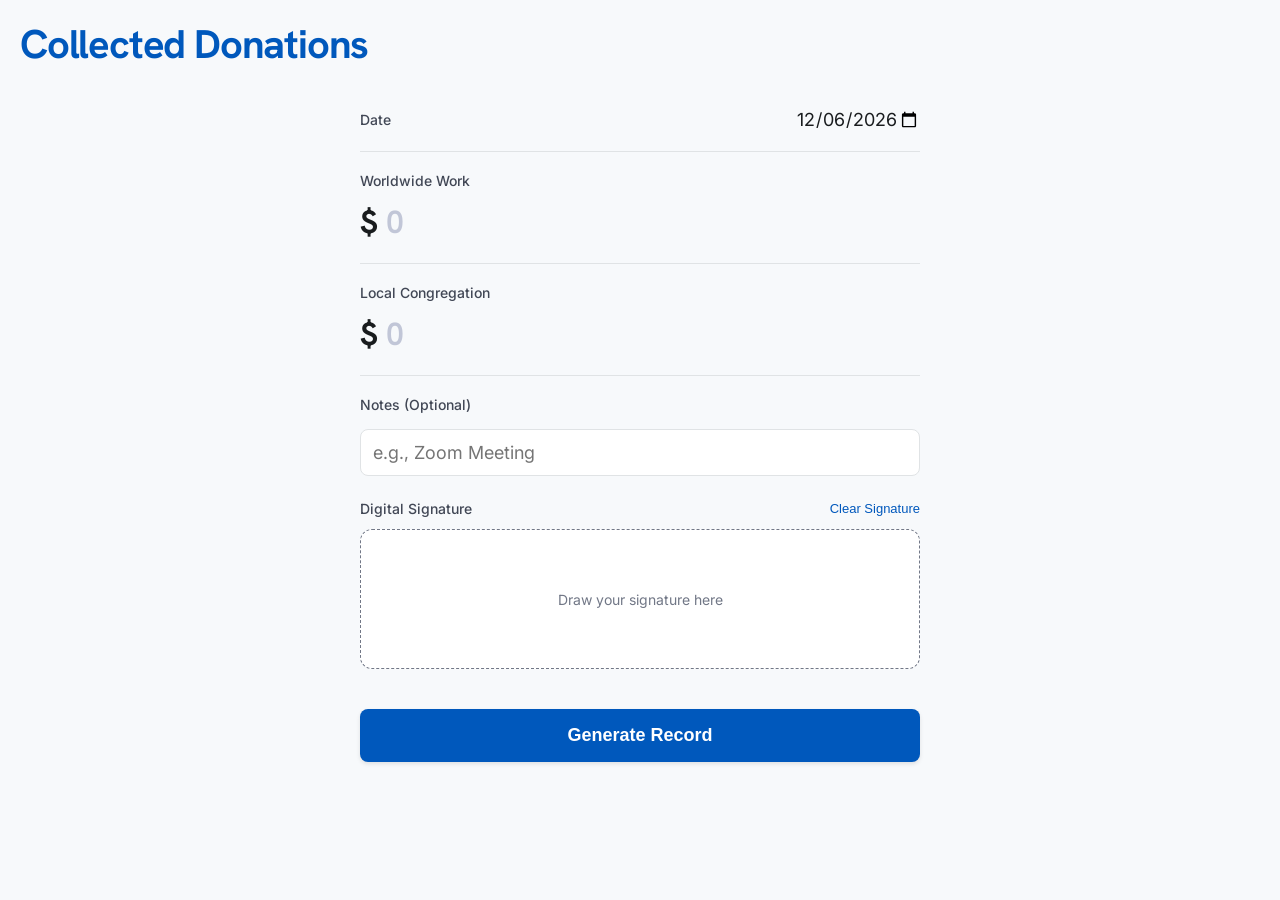
==== index.html @ ed4b5e55 "Meta title changed to Collected Donations" ====
<!DOCTYPE html>
<html lang="en">

<head>
    <meta charset="UTF-8">
    <meta name="viewport" content="width=device-width, initial-scale=1, maximum-scale=1, user-scalable=no">
    <meta name="apple-mobile-web-app-capable" content="yes">
    <meta name="apple-mobile-web-app-status-bar-style" content="black-translucent">
    <meta name="theme-color" content="#f7f9fb">
    <title>Collected Donations</title>

    <!-- Clean, Native-App Fonts -->
    <link href="https://fonts.googleapis.com/css2?family=Hanken+Grotesk:wght@600;700&family=Inter:wght@400;500;600&display=swap" rel="stylesheet">

    <style>
        /* Reset & Base Styles */
        body {
            font-family: 'Inter', sans-serif;
            margin: 0;
            padding: 0;
            background-color: #f7f9fb;
            color: #191c1e;
            touch-action: manipulation;
            min-height: 100vh;
            display: flex;
            flex-direction: column;
        }

        * {
            box-sizing: border-box;
        }

        /* Top Header */
        header {
            padding: 24px 20px;
            background-color: #f7f9fb;
        }

        header h1 {
            font-family: 'Hanken Grotesk', sans-serif;
            font-size: 40px;
            line-height: 40px;
            font-weight: 700;
            color: #0058bc;
            margin: 0;
            letter-spacing: -0.03em;
        }

        /* Main Container */
        .container {
            max-width: 600px;
            margin: 0 auto;
            width: 100%;
            padding: 0 20px 40px 20px;
        }

        /* List-Based Form Rows */
        .row {
            display: flex;
            flex-direction: column;
            padding: 20px 0;
            border-bottom: 1px solid #e0e3e5;
            gap: 12px;
        }

        .row-horizontal {
            display: flex;
            flex-direction: row;
            justify-content: space-between;
            align-items: center;
            padding: 20px 0;
            border-bottom: 1px solid #e0e3e5;
        }

        /* Labels */
        label {
            font-size: 14px;
            font-weight: 500;
            color: #414755;
        }

        /* Inputs */
        input[type="date"],
        input[type="text"] {
            width: 100%;
            font-family: 'Inter', sans-serif;
            font-size: 18px;
            color: #191c1e;
            background: transparent;
            border: none;
            padding: 0;
            outline: none;
            -webkit-appearance: none;
            appearance: none;
        }

        input[type="text"] {
            background: #ffffff;
            border: 1px solid #e0e3e5;
            border-radius: 8px;
            padding: 12px;
            margin-top: 4px;
        }

        input[type="date"] {
            text-align: right;
        }

        /* Huge Money Inputs */
        .money-group {
            display: flex;
            align-items: center;
            gap: 8px;
        }

        .money-group span {
            font-family: 'Hanken Grotesk', sans-serif;
            font-size: 32px;
            font-weight: 700;
            color: #191c1e;
        }

        .money-group input {
            font-family: 'Hanken Grotesk', sans-serif;
            font-size: 32px;
            font-weight: 700;
            color: #191c1e;
            background: transparent;
            border: none;
            padding: 0;
            outline: none;
            width: 100%;
            -webkit-appearance: none;
            appearance: none;
        }

        .money-group input::placeholder {
            color: #c1c6d7;
            font-weight: 600;
        }

        /* Signature Area */
        .sig-container {
            display: flex;
            flex-direction: column;
            padding: 24px 0;
        }

        .sig-header {
            display: flex;
            justify-content: space-between;
            align-items: center;
            margin-bottom: 12px;
        }

        .btn-clear {
            color: #0058bc;
            background: transparent;
            border: none;
            font-size: 13px;
            font-weight: 500;
            cursor: pointer;
            padding: 0;
        }

        .canvas-wrapper {
            position: relative;
            width: 100%;
            height: 140px;
            background: #ffffff;
            border: 1px dashed #717786;
            border-radius: 12px;
            display: flex;
            justify-content: center;
            align-items: center;
            overflow: hidden;
            touch-action: none;
        }

        .canvas-placeholder {
            position: absolute;
            color: #717786;
            font-size: 14px;
            pointer-events: none;
            user-select: none;
        }

        canvas {
            position: absolute;
            top: 0;
            left: 0;
            width: 100%;
            height: 100%;
            cursor: crosshair;
        }

        /* Action Buttons */
        .btn-submit {
            width: 100%;
            background: #0058bc;
            color: #ffffff;
            padding: 16px;
            border-radius: 8px;
            font-size: 18px;
            font-weight: 600;
            border: none;
            margin-top: 16px;
            cursor: pointer;
            box-shadow: 0 2px 4px rgba(0, 0, 0, 0.1);
            transition: opacity 0.2s;
        }

        .btn-submit:active {
            opacity: 0.8;
        }

        .btn-secondary {
            width: 100%;
            background: transparent;
            color: #0058bc;
            padding: 18px;
            border-radius: 12px;
            font-size: 18px;
            font-weight: 600;
            border: 1px solid #717786;
            margin-top: 24px;
            cursor: pointer;
            transition: background 0.15s;
        }

        .btn-secondary:active {
            background: #eceef0;
        }

        /* Success Screen Elegant Layout */
        #resultContainer {
            display: none;
            text-align: center;
            padding-top: 10px;
        }

        .success-icon-circle {
            /* width: 64px;
            height: 64px;
            border-radius: 50%;
            background: #d3e4fe; */
            display: flex;
            align-items: center;
            justify-content: center;
            margin: 0 auto 6px auto;
        }

        .success-icon-circle svg {
            width: 54px;
            height: 54px;
            fill: #0058bc;
        }

        .success-title {
            font-family: 'Hanken Grotesk', sans-serif;
            font-size: 32px;
            color: #0058bc;
            margin: 0 0 24px 0;
            font-weight: 700;
            letter-spacing: -0.01em;
        }

        /* Glassmorphism Summary Card */
        .glass-card {
            background: rgba(255, 255, 255, 0.8);
            border: 1px solid #e0e3e5;
            border-radius: 16px;
            padding: 24px;
            text-align: center;
            margin-bottom: 24px;
        }

        .card-label {
            font-size: 11px;
            font-weight: 600;
            color: #717786;
            letter-spacing: 0.1em;
            text-transform: uppercase;
            display: block;
            margin-bottom: 4px;
        }

        .card-total {
            font-family: 'Hanken Grotesk', sans-serif;
            font-size: 36px;
            font-weight: 700;
            color: #0058bc;
            margin: 0;
        }

        .badge {
            display: inline-flex;
            align-items: center;
            gap: 12px;
            background: #eceef0;
            border: 1px solid #c1c6d7;
            padding: 6px 16px;
            border-radius: 20px;
            font-size: 13px;
            font-weight: 500;
            color: #414755;
            margin-top: 12px;
        }

        .badge-divider {
            width: 1px;
            height: 12px;
            background: #c1c6d7;
        }

        /* Info Banner */
        .instruction-box {
            background: rgba(0, 88, 188, 0.08);
            border-left: 4px solid #0058bc;
            padding: 16px;
            border-radius: 0 12px 12px 0;
            font-size: 14px;
            line-height: 1.5;
            text-align: left;
            margin-bottom: 24px;
            display: flex;
            gap: 12px;
            align-items: flex-start;
            color: #414755;
        }

        .instruction-box svg {
            width: 20px;
            height: 20px;
            fill: #0058bc;
            flex-shrink: 0;
            margin-top: 2px;
        }

        .instruction-box strong {
            color: #191c1e;
        }

        /* Receipt container styling */
        .receipt-container {
            width: 100%;
            height: auto;
            border: 1px solid #e0e3e5;
            border-radius: 12px;
            margin-bottom: 24px;
            box-shadow: 0 10px 15px -3px rgba(0, 0, 0, 0.05);
            overflow: hidden;
        }

        #finalImage {
            width: 100%;
            height: auto;
            display: block;
        }
    </style>
</head>

<body>

    <!-- Form Screen -->
    <div id="formContainer">
        <header>
            <h1>Collected Donations</h1>
        </header>

        <div class="container">

            <!-- Date Row -->
            <div class="row-horizontal">
                <label>Date</label>
                <div style="width: 60%;">
                    <input type="date" id="dateInput">
                </div>
            </div>

            <!-- Worldwide Work Row -->
            <div class="row">
                <label>Worldwide Work</label>
                <div class="money-group">
                    <span>$</span>
                    <input type="tel" id="wwInput" placeholder="0">
                </div>
            </div>

            <!-- Local Congregation Row -->
            <div class="row">
                <label>Local Congregation</label>
                <div class="money-group">
                    <span>$</span>
                    <input type="tel" id="localInput" placeholder="0">
                </div>
            </div>

            <!-- Notes Row -->
            <div class="row" style="border-bottom: none; padding-bottom: 0;">
                <label>Notes (Optional)</label>
                <input type="text" id="noteInput" placeholder="e.g., Zoom Meeting">
            </div>

            <!-- Signature Area -->
            <div class="sig-container">
                <div class="sig-header">
                    <label>Digital Signature</label>
                    <button class="btn-clear" onclick="clearSig()">Clear Signature</button>
                </div>
                <div class="canvas-wrapper">
                    <span class="canvas-placeholder" id="sigPlaceholder">Draw your signature here</span>
                    <canvas id="sigPad"></canvas>
                </div>
            </div>

            <button class="btn-submit" onclick="generateImage()" id="genBtn">Generate Record</button>
        </div>
    </div>

    <!-- Success Screen -->
    <div class="container" id="resultContainer">
        <!-- Blue Download/Save SVG Icon -->
        <div class="success-icon-circle">
            <!-- <svg viewBox="0 0 24 24">
                <path d="M19.35 10.04C18.67 6.59 15.64 4 12 4 9.11 4 6.6 5.64 5.35 8.04 2.34 8.36 0 10.91 0 14c0 3.31 2.69 6 6 6h13c2.76 0 5-2.24 5-5 0-2.64-2.05-4.78-4.65-4.96zM17 13l-5 5-5-5h3V9h4v4h3z" />
            </svg> -->

            <svg xmlns="http://www.w3.org/2000/svg" width="1.6em" height="1.6em" viewBox="0 0 24 24">
                <path d="M0 0h24v24H0z" fill="none" />
                <path fill="none" stroke="#0058bc" stroke-linecap="round" stroke-linejoin="round" stroke-width="2" d="M12 11.5V20m0 0l3-3m-3 3l-3-3M8 7.036a3.5 3.5 0 0 1 1.975.99M17.5 14c1.519 0 2.5-1.231 2.5-2.75a2.75 2.75 0 0 0-2.016-2.65A5 5 0 0 0 8.37 7.108a3.5 3.5 0 0 0-1.87 6.746" />
            </svg>
        </div>

        <h3 class="success-title">Step 2: Save Image</h3>

        <!-- Elegant Glassmorphism Card -->
        <div class="glass-card">
            <span class="card-label">Total Calculated</span>
            <div class="card-total" id="summaryTotal">$0.00</div>
            <div class="badge">
                <span id="summaryWW">WW: $0.00</span>
                <div class="badge-divider"></div>
                <span id="summaryLocal">Local: $0.00</span>
            </div>
        </div>

        <!-- Blue Info Banner -->
        <div class="instruction-box">
            <!-- Info SVG Icon -->
            <svg viewBox="0 0 24 24">
                <path d="M12 2C6.48 2 2 6.48 2 12s4.48 10 10 10 10-4.48 10-10S17.52 2 12 2zm1 15h-2v-6h2v6zm0-8h-2V7h2v2z" />
            </svg>
            <div>
                <strong>Download instructions:</strong> Press and hold your finger directly on the image below, then tap <strong>"Save to Photos"</strong>.
            </div>
        </div>

        <!-- Image with clean shadow border -->
        <div class="receipt-container">
            <img id="finalImage" src="" />
        </div>

        <div style="text-align: left; margin-top: 12px; font-size: 14px; color: #414755; line-height: 1.5; padding: 0 4px;">
            <strong>Step 3: Send or Upload</strong><br>
            Now, go to <strong>JW accounting</strong> > Add Activity > Collected Contributions and upload this image, or email/text it to your accounts servant.
        </div>

        <button class="btn-secondary" onclick="resetForm()">Create Another</button>
    </div>

    <script>
        // 1. Initialize Date
        document.getElementById('dateInput').valueAsDate = new Date();

        // 2. Setup Signature Pad & Variables
        const canvas = document.getElementById('sigPad');
        const ctx = canvas.getContext('2d');
        const placeholder = document.getElementById('sigPlaceholder');
        let drawing = false;
        let hasSignature = false;

        function resizeCanvas() {
            canvas.width = canvas.offsetWidth;
            canvas.height = canvas.offsetHeight;
        }
        window.onload = resizeCanvas;
        window.onresize = resizeCanvas;

        function getPos(e) {
            const rect = canvas.getBoundingClientRect();
            const clientX = e.touches ? e.touches[0].clientX : e.clientX;
            const clientY = e.touches ? e.touches[0].clientY : e.clientY;
            return { x: clientX - rect.left, y: clientY - rect.top };
        }

        const startDraw = (e) => {
            e.preventDefault();
            drawing = true;
            hasSignature = true;
            placeholder.style.display = 'none';
            const pos = getPos(e);

            ctx.lineWidth = 2.5;
            ctx.lineCap = 'round';
            ctx.strokeStyle = '#0058bc';

            ctx.beginPath();
            ctx.moveTo(pos.x, pos.y);
        };
        const draw = (e) => {
            if (!drawing) return;
            e.preventDefault();
            const pos = getPos(e);
            ctx.lineTo(pos.x, pos.y);
            ctx.stroke();
        };
        const stopDraw = (e) => {
            e.preventDefault();
            drawing = false;
        };

        function clearSig() {
            ctx.clearRect(0, 0, canvas.width, canvas.height);
            hasSignature = false;
            placeholder.style.display = 'block';
        }

        canvas.addEventListener('mousedown', startDraw); canvas.addEventListener('mousemove', draw); canvas.addEventListener('mouseup', stopDraw); canvas.addEventListener('mouseout', stopDraw);
        canvas.addEventListener('touchstart', startDraw, { passive: false }); canvas.addEventListener('touchmove', draw, { passive: false }); canvas.addEventListener('touchend', stopDraw);

        // 3. Engine Core: Generate Final Image
        function generateImage() {
            if (!hasSignature) {
                alert("Please provide a signature before generating the record.");
                return;
            }

            document.getElementById('genBtn').innerText = "Generating...";

            const bgImg = new Image();
            bgImg.onload = function () {
                const outCanvas = document.createElement('canvas');
                outCanvas.width = bgImg.width; outCanvas.height = bgImg.height;
                const oCtx = outCanvas.getContext('2d');

                oCtx.drawImage(bgImg, 0, 0);
                oCtx.font = "26px Arial"; oCtx.fillStyle = "black";

                const dateVal = document.getElementById('dateInput').value;
                const dParts = dateVal.split('-');
                const formattedDate = `${dParts[1]}/${dParts[2]}/${dParts[0].slice(-2)}`;

                const ww = parseFloat(document.getElementById('wwInput').value) || 0;
                const local = parseFloat(document.getElementById('localInput').value) || 0;
                const total = ww + local;

                oCtx.fillText(formattedDate, outCanvas.width * 0.76, outCanvas.height * 0.185);
                oCtx.fillText('$' + ww.toFixed(2), outCanvas.width * 0.76, outCanvas.height * 0.385);
                oCtx.fillText('$' + local.toFixed(2), outCanvas.width * 0.76, outCanvas.height * 0.45);
                oCtx.fillText('$' + total.toFixed(2), outCanvas.width * 0.76, outCanvas.height * 0.69);

                oCtx.font = "22px Arial";
                oCtx.fillText(document.getElementById('noteInput').value, outCanvas.width * 0.22, outCanvas.height * 0.925);

                oCtx.drawImage(canvas, outCanvas.width * 0.13, outCanvas.height * 0.68, outCanvas.width * 0.25, outCanvas.height * 0.1);

                // Update the elegant summary card
                document.getElementById('summaryTotal').innerText = `$${total.toFixed(2)}`;
                document.getElementById('summaryWW').innerText = `WW: $${ww.toFixed(2)}`;
                document.getElementById('summaryLocal').innerText = `Local: $${local.toFixed(2)}`;

                // Output logic
                const finalData = outCanvas.toDataURL("image/png");
                document.getElementById('finalImage').src = finalData;

                document.getElementById('formContainer').style.display = 'none';
                document.getElementById('resultContainer').style.display = 'block';
            };
            bgImg.src = 'template.png';
        }

        // 4. Reset flow
        function resetForm() {
            document.getElementById('wwInput').value = '';
            document.getElementById('localInput').value = '';
            document.getElementById('noteInput').value = '';
            clearSig();
            document.getElementById('genBtn').innerText = "Generate Record";
            document.getElementById('resultContainer').style.display = 'none';
            document.getElementById('formContainer').style.display = 'block';
            window.scrollTo(0, 0);
        }
    </script>
</body>

</html>
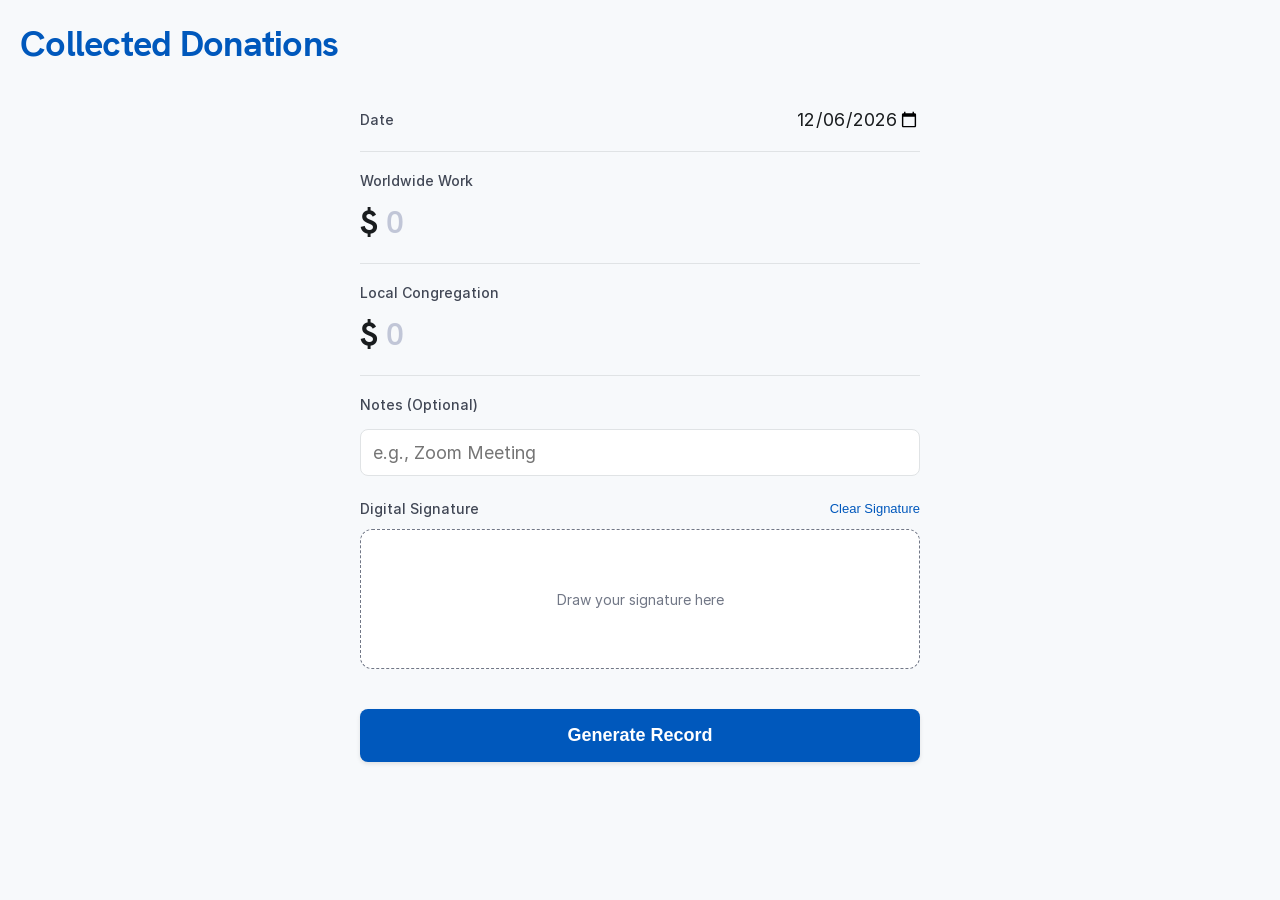
==== commit 4be1c77c: "Refactor project structure and implement local offline fonts" ====
--- a/index.html
+++ b/index.html
@@ -9,355 +9,12 @@
     <meta name="theme-color" content="#f7f9fb">
     <title>Collected Donations</title>
 
-    <!-- Clean, Native-App Fonts -->
-    <link href="https://fonts.googleapis.com/css2?family=Hanken+Grotesk:wght@600;700&family=Inter:wght@400;500;600&display=swap" rel="stylesheet">
+    <!-- Link to PWA Manifest -->
+    <link rel="manifest" href="manifest.json">
+    <link rel="apple-touch-icon" href="img/icon-192.png">
 
-    <style>
-        /* Reset & Base Styles */
-        body {
-            font-family: 'Inter', sans-serif;
-            margin: 0;
-            padding: 0;
-            background-color: #f7f9fb;
-            color: #191c1e;
-            touch-action: manipulation;
-            min-height: 100vh;
-            display: flex;
-            flex-direction: column;
-        }
-
-        * {
-            box-sizing: border-box;
-        }
-
-        /* Top Header */
-        header {
-            padding: 24px 20px;
-            background-color: #f7f9fb;
-        }
-
-        header h1 {
-            font-family: 'Hanken Grotesk', sans-serif;
-            font-size: 40px;
-            line-height: 40px;
-            font-weight: 700;
-            color: #0058bc;
-            margin: 0;
-            letter-spacing: -0.03em;
-        }
-
-        /* Main Container */
-        .container {
-            max-width: 600px;
-            margin: 0 auto;
-            width: 100%;
-            padding: 0 20px 40px 20px;
-        }
-
-        /* List-Based Form Rows */
-        .row {
-            display: flex;
-            flex-direction: column;
-            padding: 20px 0;
-            border-bottom: 1px solid #e0e3e5;
-            gap: 12px;
-        }
-
-        .row-horizontal {
-            display: flex;
-            flex-direction: row;
-            justify-content: space-between;
-            align-items: center;
-            padding: 20px 0;
-            border-bottom: 1px solid #e0e3e5;
-        }
-
-        /* Labels */
-        label {
-            font-size: 14px;
-            font-weight: 500;
-            color: #414755;
-        }
-
-        /* Inputs */
-        input[type="date"],
-        input[type="text"] {
-            width: 100%;
-            font-family: 'Inter', sans-serif;
-            font-size: 18px;
-            color: #191c1e;
-            background: transparent;
-            border: none;
-            padding: 0;
-            outline: none;
-            -webkit-appearance: none;
-            appearance: none;
-        }
-
-        input[type="text"] {
-            background: #ffffff;
-            border: 1px solid #e0e3e5;
-            border-radius: 8px;
-            padding: 12px;
-            margin-top: 4px;
-        }
-
-        input[type="date"] {
-            text-align: right;
-        }
-
-        /* Huge Money Inputs */
-        .money-group {
-            display: flex;
-            align-items: center;
-            gap: 8px;
-        }
-
-        .money-group span {
-            font-family: 'Hanken Grotesk', sans-serif;
-            font-size: 32px;
-            font-weight: 700;
-            color: #191c1e;
-        }
-
-        .money-group input {
-            font-family: 'Hanken Grotesk', sans-serif;
-            font-size: 32px;
-            font-weight: 700;
-            color: #191c1e;
-            background: transparent;
-            border: none;
-            padding: 0;
-            outline: none;
-            width: 100%;
-            -webkit-appearance: none;
-            appearance: none;
-        }
-
-        .money-group input::placeholder {
-            color: #c1c6d7;
-            font-weight: 600;
-        }
-
-        /* Signature Area */
-        .sig-container {
-            display: flex;
-            flex-direction: column;
-            padding: 24px 0;
-        }
-
-        .sig-header {
-            display: flex;
-            justify-content: space-between;
-            align-items: center;
-            margin-bottom: 12px;
-        }
-
-        .btn-clear {
-            color: #0058bc;
-            background: transparent;
-            border: none;
-            font-size: 13px;
-            font-weight: 500;
-            cursor: pointer;
-            padding: 0;
-        }
-
-        .canvas-wrapper {
-            position: relative;
-            width: 100%;
-            height: 140px;
-            background: #ffffff;
-            border: 1px dashed #717786;
-            border-radius: 12px;
-            display: flex;
-            justify-content: center;
-            align-items: center;
-            overflow: hidden;
-            touch-action: none;
-        }
-
-        .canvas-placeholder {
-            position: absolute;
-            color: #717786;
-            font-size: 14px;
-            pointer-events: none;
-            user-select: none;
-        }
-
-        canvas {
-            position: absolute;
-            top: 0;
-            left: 0;
-            width: 100%;
-            height: 100%;
-            cursor: crosshair;
-        }
-
-        /* Action Buttons */
-        .btn-submit {
-            width: 100%;
-            background: #0058bc;
-            color: #ffffff;
-            padding: 16px;
-            border-radius: 8px;
-            font-size: 18px;
-            font-weight: 600;
-            border: none;
-            margin-top: 16px;
-            cursor: pointer;
-            box-shadow: 0 2px 4px rgba(0, 0, 0, 0.1);
-            transition: opacity 0.2s;
-        }
-
-        .btn-submit:active {
-            opacity: 0.8;
-        }
-
-        .btn-secondary {
-            width: 100%;
-            background: transparent;
-            color: #0058bc;
-            padding: 18px;
-            border-radius: 12px;
-            font-size: 18px;
-            font-weight: 600;
-            border: 1px solid #717786;
-            margin-top: 24px;
-            cursor: pointer;
-            transition: background 0.15s;
-        }
-
-        .btn-secondary:active {
-            background: #eceef0;
-        }
-
-        /* Success Screen Elegant Layout */
-        #resultContainer {
-            display: none;
-            text-align: center;
-            padding-top: 10px;
-        }
-
-        .success-icon-circle {
-            /* width: 64px;
-            height: 64px;
-            border-radius: 50%;
-            background: #d3e4fe; */
-            display: flex;
-            align-items: center;
-            justify-content: center;
-            margin: 0 auto 6px auto;
-        }
-
-        .success-icon-circle svg {
-            width: 54px;
-            height: 54px;
-            fill: #0058bc;
-        }
-
-        .success-title {
-            font-family: 'Hanken Grotesk', sans-serif;
-            font-size: 32px;
-            color: #0058bc;
-            margin: 0 0 24px 0;
-            font-weight: 700;
-            letter-spacing: -0.01em;
-        }
-
-        /* Glassmorphism Summary Card */
-        .glass-card {
-            background: rgba(255, 255, 255, 0.8);
-            border: 1px solid #e0e3e5;
-            border-radius: 16px;
-            padding: 24px;
-            text-align: center;
-            margin-bottom: 24px;
-        }
-
-        .card-label {
-            font-size: 11px;
-            font-weight: 600;
-            color: #717786;
-            letter-spacing: 0.1em;
-            text-transform: uppercase;
-            display: block;
-            margin-bottom: 4px;
-        }
-
-        .card-total {
-            font-family: 'Hanken Grotesk', sans-serif;
-            font-size: 36px;
-            font-weight: 700;
-            color: #0058bc;
-            margin: 0;
-        }
-
-        .badge {
-            display: inline-flex;
-            align-items: center;
-            gap: 12px;
-            background: #eceef0;
-            border: 1px solid #c1c6d7;
-            padding: 6px 16px;
-            border-radius: 20px;
-            font-size: 13px;
-            font-weight: 500;
-            color: #414755;
-            margin-top: 12px;
-        }
-
-        .badge-divider {
-            width: 1px;
-            height: 12px;
-            background: #c1c6d7;
-        }
-
-        /* Info Banner */
-        .instruction-box {
-            background: rgba(0, 88, 188, 0.08);
-            border-left: 4px solid #0058bc;
-            padding: 16px;
-            border-radius: 0 12px 12px 0;
-            font-size: 14px;
-            line-height: 1.5;
-            text-align: left;
-            margin-bottom: 24px;
-            display: flex;
-            gap: 12px;
-            align-items: flex-start;
-            color: #414755;
-        }
-
-        .instruction-box svg {
-            width: 20px;
-            height: 20px;
-            fill: #0058bc;
-            flex-shrink: 0;
-            margin-top: 2px;
-        }
-
-        .instruction-box strong {
-            color: #191c1e;
-        }
-
-        /* Receipt container styling */
-        .receipt-container {
-            width: 100%;
-            height: auto;
-            border: 1px solid #e0e3e5;
-            border-radius: 12px;
-            margin-bottom: 24px;
-            box-shadow: 0 10px 15px -3px rgba(0, 0, 0, 0.05);
-            overflow: hidden;
-        }
-
-        #finalImage {
-            width: 100%;
-            height: auto;
-            display: block;
-        }
-    </style>
+    <!-- Clean Local Offline Stylesheet -->
+    <link rel="stylesheet" href="css/styles.css">
 </head>
 
 <body>
@@ -420,12 +77,7 @@
 
     <!-- Success Screen -->
     <div class="container" id="resultContainer">
-        <!-- Blue Download/Save SVG Icon -->
         <div class="success-icon-circle">
-            <!-- <svg viewBox="0 0 24 24">
-                <path d="M19.35 10.04C18.67 6.59 15.64 4 12 4 9.11 4 6.6 5.64 5.35 8.04 2.34 8.36 0 10.91 0 14c0 3.31 2.69 6 6 6h13c2.76 0 5-2.24 5-5 0-2.64-2.05-4.78-4.65-4.96zM17 13l-5 5-5-5h3V9h4v4h3z" />
-            </svg> -->
-
             <svg xmlns="http://www.w3.org/2000/svg" width="1.6em" height="1.6em" viewBox="0 0 24 24">
                 <path d="M0 0h24v24H0z" fill="none" />
                 <path fill="none" stroke="#0058bc" stroke-linecap="round" stroke-linejoin="round" stroke-width="2" d="M12 11.5V20m0 0l3-3m-3 3l-3-3M8 7.036a3.5 3.5 0 0 1 1.975.99M17.5 14c1.519 0 2.5-1.231 2.5-2.75a2.75 2.75 0 0 0-2.016-2.65A5 5 0 0 0 8.37 7.108a3.5 3.5 0 0 0-1.87 6.746" />
@@ -436,7 +88,7 @@
 
         <!-- Elegant Glassmorphism Card -->
         <div class="glass-card">
-            <span class="card-label">Total Calculated</span>
+            <span class="card-label">Total Donations Collected</span>
             <div class="card-total" id="summaryTotal">$0.00</div>
             <div class="badge">
                 <span id="summaryWW">WW: $0.00</span>
@@ -447,12 +99,11 @@
 
         <!-- Blue Info Banner -->
         <div class="instruction-box">
-            <!-- Info SVG Icon -->
             <svg viewBox="0 0 24 24">
                 <path d="M12 2C6.48 2 2 6.48 2 12s4.48 10 10 10 10-4.48 10-10S17.52 2 12 2zm1 15h-2v-6h2v6zm0-8h-2V7h2v2z" />
             </svg>
             <div>
-                <strong>Download instructions:</strong> Press and hold your finger directly on the image below, then tap <strong>"Save to Photos"</strong>.
+                <strong>Download instructions:</strong> Press and hold your finger directly on any of the white part of the image below, then tap <strong>"Save to Photos"</strong>.
             </div>
         </div>
 
@@ -461,137 +112,17 @@
             <img id="finalImage" src="" />
         </div>
 
-        <div style="text-align: left; margin-top: 12px; font-size: 14px; color: #414755; line-height: 1.5; padding: 0 4px;">
+        <!-- Step 3 Instruction Footer -->
+        <div style="text-align: left; margin-top: 12px; font-size: 1rem; color: #414755; line-height: 1.5; padding: 0 4px; margin-bottom: 24px;">
             <strong>Step 3: Send or Upload</strong><br>
-            Now, go to <strong>JW accounting</strong> > Add Activity > Collected Contributions and upload this image, or email/text it to your accounts servant.
+            Now, go to <strong>JW accounting</strong> > Add Activity > Collected Contributions and upload the image you just saved or email/text it to your accounts servant.
         </div>
 
         <button class="btn-secondary" onclick="resetForm()">Create Another</button>
     </div>
 
-    <script>
-        // 1. Initialize Date
-        document.getElementById('dateInput').valueAsDate = new Date();
-
-        // 2. Setup Signature Pad & Variables
-        const canvas = document.getElementById('sigPad');
-        const ctx = canvas.getContext('2d');
-        const placeholder = document.getElementById('sigPlaceholder');
-        let drawing = false;
-        let hasSignature = false;
-
-        function resizeCanvas() {
-            canvas.width = canvas.offsetWidth;
-            canvas.height = canvas.offsetHeight;
-        }
-        window.onload = resizeCanvas;
-        window.onresize = resizeCanvas;
-
-        function getPos(e) {
-            const rect = canvas.getBoundingClientRect();
-            const clientX = e.touches ? e.touches[0].clientX : e.clientX;
-            const clientY = e.touches ? e.touches[0].clientY : e.clientY;
-            return { x: clientX - rect.left, y: clientY - rect.top };
-        }
-
-        const startDraw = (e) => {
-            e.preventDefault();
-            drawing = true;
-            hasSignature = true;
-            placeholder.style.display = 'none';
-            const pos = getPos(e);
-
-            ctx.lineWidth = 2.5;
-            ctx.lineCap = 'round';
-            ctx.strokeStyle = '#0058bc';
-
-            ctx.beginPath();
-            ctx.moveTo(pos.x, pos.y);
-        };
-        const draw = (e) => {
-            if (!drawing) return;
-            e.preventDefault();
-            const pos = getPos(e);
-            ctx.lineTo(pos.x, pos.y);
-            ctx.stroke();
-        };
-        const stopDraw = (e) => {
-            e.preventDefault();
-            drawing = false;
-        };
-
-        function clearSig() {
-            ctx.clearRect(0, 0, canvas.width, canvas.height);
-            hasSignature = false;
-            placeholder.style.display = 'block';
-        }
-
-        canvas.addEventListener('mousedown', startDraw); canvas.addEventListener('mousemove', draw); canvas.addEventListener('mouseup', stopDraw); canvas.addEventListener('mouseout', stopDraw);
-        canvas.addEventListener('touchstart', startDraw, { passive: false }); canvas.addEventListener('touchmove', draw, { passive: false }); canvas.addEventListener('touchend', stopDraw);
-
-        // 3. Engine Core: Generate Final Image
-        function generateImage() {
-            if (!hasSignature) {
-                alert("Please provide a signature before generating the record.");
-                return;
-            }
-
-            document.getElementById('genBtn').innerText = "Generating...";
-
-            const bgImg = new Image();
-            bgImg.onload = function () {
-                const outCanvas = document.createElement('canvas');
-                outCanvas.width = bgImg.width; outCanvas.height = bgImg.height;
-                const oCtx = outCanvas.getContext('2d');
-
-                oCtx.drawImage(bgImg, 0, 0);
-                oCtx.font = "26px Arial"; oCtx.fillStyle = "black";
-
-                const dateVal = document.getElementById('dateInput').value;
-                const dParts = dateVal.split('-');
-                const formattedDate = `${dParts[1]}/${dParts[2]}/${dParts[0].slice(-2)}`;
-
-                const ww = parseFloat(document.getElementById('wwInput').value) || 0;
-                const local = parseFloat(document.getElementById('localInput').value) || 0;
-                const total = ww + local;
-
-                oCtx.fillText(formattedDate, outCanvas.width * 0.76, outCanvas.height * 0.185);
-                oCtx.fillText('$' + ww.toFixed(2), outCanvas.width * 0.76, outCanvas.height * 0.385);
-                oCtx.fillText('$' + local.toFixed(2), outCanvas.width * 0.76, outCanvas.height * 0.45);
-                oCtx.fillText('$' + total.toFixed(2), outCanvas.width * 0.76, outCanvas.height * 0.69);
-
-                oCtx.font = "22px Arial";
-                oCtx.fillText(document.getElementById('noteInput').value, outCanvas.width * 0.22, outCanvas.height * 0.925);
-
-                oCtx.drawImage(canvas, outCanvas.width * 0.13, outCanvas.height * 0.68, outCanvas.width * 0.25, outCanvas.height * 0.1);
-
-                // Update the elegant summary card
-                document.getElementById('summaryTotal').innerText = `$${total.toFixed(2)}`;
-                document.getElementById('summaryWW').innerText = `WW: $${ww.toFixed(2)}`;
-                document.getElementById('summaryLocal').innerText = `Local: $${local.toFixed(2)}`;
-
-                // Output logic
-                const finalData = outCanvas.toDataURL("image/png");
-                document.getElementById('finalImage').src = finalData;
-
-                document.getElementById('formContainer').style.display = 'none';
-                document.getElementById('resultContainer').style.display = 'block';
-            };
-            bgImg.src = 'template.png';
-        }
-
-        // 4. Reset flow
-        function resetForm() {
-            document.getElementById('wwInput').value = '';
-            document.getElementById('localInput').value = '';
-            document.getElementById('noteInput').value = '';
-            clearSig();
-            document.getElementById('genBtn').innerText = "Generate Record";
-            document.getElementById('resultContainer').style.display = 'none';
-            document.getElementById('formContainer').style.display = 'block';
-            window.scrollTo(0, 0);
-        }
-    </script>
+    <!-- Main Application Logic (Offline Script) -->
+    <script src="js/main.js"></script>
 </body>
 
 </html>
--- a/css/styles.css
+++ b/css/styles.css
@@ -0,0 +1,357 @@
+/* ==========================================
+   1. LOCAL OFFLINE FONT DEFINITIONS
+   ========================================== */
+
+/* Inter - Regular */
+@font-face {
+  font-family: 'Inter';
+  src: url('../fonts/Inter-400.woff2') format('woff2');
+  font-weight: 400;
+  font-style: normal;
+  font-display: swap;
+}
+
+/* Inter - Medium */
+@font-face {
+  font-family: 'Inter';
+  src: url('../fonts/Inter-500.woff2') format('woff2');
+  font-weight: 500;
+  font-style: normal;
+  font-display: swap;
+}
+
+/* Inter - Semi-Bold */
+@font-face {
+  font-family: 'Inter';
+  src: url('../fonts/Inter-600.woff2') format('woff2');
+  font-weight: 600;
+  font-style: normal;
+  font-display: swap;
+}
+
+/* Hanken Grotesk - Semi-Bold */
+@font-face {
+  font-family: 'Hanken Grotesk';
+  src: url('../fonts/HankenGrotesk-600.woff2') format('woff2');
+  font-weight: 600;
+  font-style: normal;
+  font-display: swap;
+}
+
+/* Hanken Grotesk - Bold */
+@font-face {
+  font-family: 'Hanken Grotesk';
+  src: url('../fonts/HankenGrotesk-700.woff2') format('woff2');
+  font-weight: 700;
+  font-style: normal;
+  font-display: swap;
+}
+
+
+/* ==========================================
+   2. APPLICATION STYLING
+   ========================================== */
+
+body { 
+  font-family: 'Inter', sans-serif; 
+  margin: 0; 
+  padding: 0; 
+  background-color: #f7f9fb; 
+  color: #191c1e; 
+  touch-action: manipulation;
+  min-height: 100vh;
+  display: flex;
+  flex-direction: column;
+}
+* { box-sizing: border-box; }
+
+/* Top Header */
+header {
+  padding: 24px 20px;
+  background-color: #f7f9fb;
+}
+header h1 {
+  font-family: 'Hanken Grotesk', sans-serif;
+  font-size: 36px;
+  line-height: 40px;
+  font-weight: 700;
+  color: #0058bc;
+  margin: 0;
+  letter-spacing: -0.02em;
+}
+
+/* Main Container */
+.container {
+  max-width: 600px;
+  margin: 0 auto;
+  width: 100%;
+  padding: 0 20px 40px 20px;
+}
+
+/* List-Based Form Rows */
+.row {
+  display: flex;
+  flex-direction: column;
+  padding: 20px 0;
+  border-bottom: 1px solid #e0e3e5;
+  gap: 12px;
+}
+.row-horizontal {
+  display: flex;
+  flex-direction: row;
+  justify-content: space-between;
+  align-items: center;
+  padding: 20px 0;
+  border-bottom: 1px solid #e0e3e5;
+}
+
+/* Labels */
+label {
+  font-size: 14px;
+  font-weight: 500;
+  color: #414755;
+}
+
+/* Inputs */
+input[type="date"], input[type="text"] {
+  width: 100%;
+  font-family: 'Inter', sans-serif;
+  font-size: 18px;
+  color: #191c1e;
+  background: transparent;
+  border: none;
+  padding: 0;
+  outline: none;
+  -webkit-appearance: none;
+  appearance: none;
+}
+input[type="text"] {
+  background: #ffffff;
+  border: 1px solid #e0e3e5;
+  border-radius: 8px;
+  padding: 12px;
+  margin-top: 4px;
+}
+input[type="date"] { text-align: right; }
+
+/* Huge Money Inputs */
+.money-group {
+  display: flex;
+  align-items: center;
+  gap: 8px;
+}
+.money-group span {
+  font-family: 'Hanken Grotesk', sans-serif;
+  font-size: 32px;
+  font-weight: 700;
+  color: #191c1e;
+}
+.money-group input {
+  font-family: 'Hanken Grotesk', sans-serif;
+  font-size: 32px;
+  font-weight: 700;
+  color: #191c1e;
+  background: transparent;
+  border: none;
+  padding: 0;
+  outline: none;
+  width: 100%;
+  -webkit-appearance: none;
+  appearance: none;
+}
+.money-group input::placeholder { color: #c1c6d7; font-weight: 600; }
+
+/* Signature Area */
+.sig-container {
+  display: flex;
+  flex-direction: column;
+  padding: 24px 0;
+}
+.sig-header {
+  display: flex;
+  justify-content: space-between;
+  align-items: center;
+  margin-bottom: 12px;
+}
+.btn-clear {
+  color: #0058bc;
+  background: transparent;
+  border: none;
+  font-size: 13px;
+  font-weight: 500;
+  cursor: pointer;
+  padding: 0;
+}
+.canvas-wrapper {
+  position: relative;
+  width: 100%;
+  height: 140px;
+  background: #ffffff;
+  border: 1px dashed #717786;
+  border-radius: 12px;
+  display: flex;
+  justify-content: center;
+  align-items: center;
+  overflow: hidden;
+  touch-action: none;
+}
+.canvas-placeholder {
+  position: absolute;
+  color: #717786;
+  font-size: 14px;
+  pointer-events: none;
+  user-select: none;
+}
+canvas {
+  position: absolute;
+  top: 0;
+  left: 0;
+  width: 100%;
+  height: 100%;
+  cursor: crosshair;
+}
+
+/* Action Buttons */
+.btn-submit {
+  width: 100%;
+  background: #0058bc;
+  color: #ffffff;
+  padding: 16px;
+  border-radius: 8px;
+  font-size: 18px;
+  font-weight: 600;
+  border: none;
+  margin-top: 16px;
+  cursor: pointer;
+  box-shadow: 0 2px 4px rgba(0,0,0,0.1);
+  transition: opacity 0.2s;
+}
+.btn-submit:active { opacity: 0.8; }
+
+.btn-secondary {
+  width: 100%;
+  background: transparent;
+  color: #0058bc;
+  padding: 18px;
+  border-radius: 12px;
+  font-size: 18px;
+  font-weight: 600;
+  border: 1px solid #717786;
+  margin-top: 24px;
+  cursor: pointer;
+  transition: background 0.15s;
+}
+.btn-secondary:active { background: #eceef0; }
+
+/* Success Screen Elegant Layout */
+#resultContainer { display: none; text-align: center; padding-top: 24px;}
+
+.success-icon-circle {
+  width: 64px;
+  height: 64px;
+  border-radius: 50%;
+  background: #d3e4fe;
+  display: flex;
+  align-items: center;
+  justify-content: center;
+  margin: 0 auto 16px auto;
+}
+.success-icon-circle svg {
+  width: 32px;
+  height: 32px;
+  fill: #0058bc;
+}
+
+.success-title { 
+  font-family: 'Hanken Grotesk', sans-serif; 
+  font-size: 32px; 
+  color: #0058bc; 
+  margin: 0 0 24px 0; 
+  font-weight: 700; 
+  letter-spacing: -0.01em;
+}
+
+/* Glassmorphism Summary Card */
+.glass-card {
+  background: rgba(255, 255, 255, 0.8);
+  border: 1px solid #e0e3e5;
+  border-radius: 16px;
+  padding: 24px;
+  text-align: center;
+  margin-bottom: 24px;
+  box-shadow: 0 10px 15px -3px rgba(0, 0, 0, 0.05);
+}
+.card-label {
+  font-size: 11px;
+  font-weight: 600;
+  color: #717786;
+  letter-spacing: 0.1em;
+  text-transform: uppercase;
+  display: block;
+  margin-bottom: 4px;
+}
+.card-total {
+  font-family: 'Hanken Grotesk', sans-serif;
+  font-size: 36px;
+  font-weight: 700;
+  color: #0058bc;
+  margin: 0;
+}
+.badge {
+  display: inline-flex;
+  align-items: center;
+  gap: 12px;
+  background: #eceef0;
+  border: 1px solid #c1c6d7;
+  padding: 6px 16px;
+  border-radius: 20px;
+  font-size: 13px;
+  font-weight: 500;
+  color: #414755;
+  margin-top: 12px;
+}
+.badge-divider {
+  width: 1px;
+  height: 12px;
+  background: #c1c6d7;
+}
+
+/* Info Banner */
+.instruction-box {
+  background: rgba(0, 88, 188, 0.08);
+  border-left: 4px solid #0058bc;
+  padding: 16px;
+  border-radius: 0 12px 12px 0;
+  font-size: 14px;
+  line-height: 1.5;
+  text-align: left;
+  margin-bottom: 24px;
+  display: flex;
+  gap: 12px;
+  align-items: flex-start;
+  color: #414755;
+}
+.instruction-box svg {
+  width: 20px;
+  height: 20px;
+  fill: #0058bc;
+  flex-shrink: 0;
+  margin-top: 2px;
+}
+.instruction-box strong { color: #191c1e; }
+
+/* Receipt container styling */
+.receipt-container {
+  width: 100%;
+  height: auto;
+  border: 1px solid #e0e3e5;
+  border-radius: 12px;
+  margin-bottom: 24px;
+  box-shadow: 0 10px 15px -3px rgba(0, 0, 0, 0.05);
+  overflow: hidden;
+}
+#finalImage {
+  width: 100%;
+  height: auto;
+  display: block;
+}
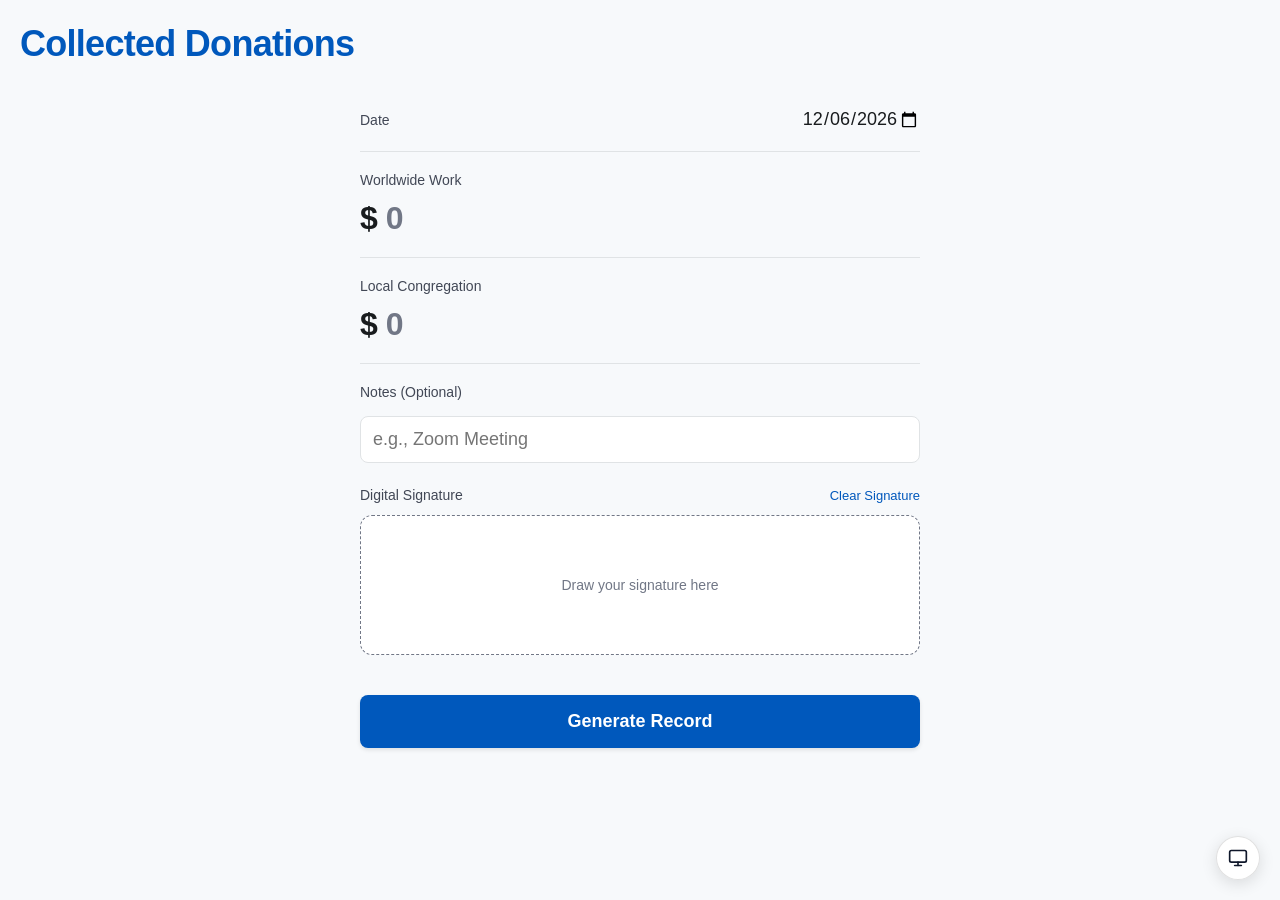
==== commit 636006db: "feat: add dark mode support and theme management" ====
--- a/index.html
+++ b/index.html
@@ -8,6 +8,9 @@
     <meta name="apple-mobile-web-app-status-bar-style" content="black-translucent">
     <meta name="theme-color" content="#f7f9fb">
     <title>Collected Donations</title>
+
+    <!-- Centralized Theme Manager & Floating Drop-up Switcher -->
+    <script src="js/theme.js"></script>
 
     <!-- Link to PWA Manifest -->
     <link rel="manifest" href="manifest.json">
@@ -113,7 +116,7 @@
         </div>
 
         <!-- Step 3 Instruction Footer -->
-        <div style="text-align: left; margin-top: 12px; font-size: 1rem; color: #414755; line-height: 1.5; padding: 0 4px; margin-bottom: 24px;">
+        <div class="step3-footer">
             <strong>Step 3: Send or Upload</strong><br>
             Now, go to <strong>JW accounting</strong> > Add Activity > Collected Contributions and upload the image you just saved or email/text it to your accounts servant.
         </div>
@@ -122,6 +125,7 @@
     </div>
 
     <!-- Main Application Logic (Offline Script) -->
+    <script src="js/template-data.js"></script>
     <script src="js/main.js"></script>
 </body>
 
--- a/css/styles.css
+++ b/css/styles.css
@@ -1,83 +1,111 @@
 /* ==========================================
-   1. LOCAL OFFLINE FONT DEFINITIONS
+   1. DESIGN TOKENS & THEMES
    ========================================== */
 
-/* Inter - Regular */
-@font-face {
-  font-family: 'Inter';
-  src: url('../fonts/Inter-400.woff2') format('woff2');
-  font-weight: 400;
-  font-style: normal;
-  font-display: swap;
-}
-
-/* Inter - Medium */
-@font-face {
-  font-family: 'Inter';
-  src: url('../fonts/Inter-500.woff2') format('woff2');
-  font-weight: 500;
-  font-style: normal;
-  font-display: swap;
-}
-
-/* Inter - Semi-Bold */
-@font-face {
-  font-family: 'Inter';
-  src: url('../fonts/Inter-600.woff2') format('woff2');
-  font-weight: 600;
-  font-style: normal;
-  font-display: swap;
-}
-
-/* Hanken Grotesk - Semi-Bold */
-@font-face {
-  font-family: 'Hanken Grotesk';
-  src: url('../fonts/HankenGrotesk-600.woff2') format('woff2');
-  font-weight: 600;
-  font-style: normal;
-  font-display: swap;
-}
-
-/* Hanken Grotesk - Bold */
-@font-face {
-  font-family: 'Hanken Grotesk';
-  src: url('../fonts/HankenGrotesk-700.woff2') format('woff2');
-  font-weight: 700;
-  font-style: normal;
-  font-display: swap;
-}
-
+:root {
+  --font-system: -apple-system, BlinkMacSystemFont, "Segoe UI", Roboto, Helvetica, Arial, sans-serif;
+  --bg-body: #f7f9fb;
+  --text-primary: #191c1e;
+  --text-secondary: #414755;
+  --text-muted: #717786;
+  --border-color: #e0e3e5;
+  --primary-color: #0058bc;
+  --primary-color-hover: #004698;
+  --btn-submit-bg: #0058bc;
+  --btn-submit-hover: #004698;
+  --btn-submit-text: #ffffff;
+  --input-bg: #ffffff;
+  --input-border: #e0e3e5;
+  --canvas-bg: #ffffff;
+  --canvas-border: #717786;
+  --canvas-placeholder: #717786;
+  --glass-card-bg: rgba(255, 255, 255, 0.85);
+  --badge-bg: #eceef0;
+  --badge-border: #c1c6d7;
+  --instruction-bg: rgba(0, 88, 188, 0.08);
+  --instruction-border: #0058bc;
+  --secondary-btn-bg: transparent;
+  --secondary-btn-color: #0058bc;
+  --secondary-btn-border: #717786;
+  --secondary-btn-active: #eceef0;
+  --receipt-border: #e0e3e5;
+  --floating-bg: rgba(255, 255, 255, 0.88);
+  --floating-border: rgba(148, 163, 184, 0.28);
+  --floating-shadow: 0 8px 24px rgba(0, 0, 0, 0.08), 0 2px 6px rgba(0, 0, 0, 0.04);
+  --pill-active-bg: #191c1e;
+  --pill-active-text: #ffffff;
+  --pill-inactive-text: #64748b;
+  color-scheme: light;
+}
+
+[data-theme="dark"] {
+  --bg-body: #090d16;
+  --text-primary: #f8fafc;
+  --text-secondary: #94a3b8;
+  --text-muted: #64748b;
+  --border-color: #1e293b;
+  --primary-color: #38bdf8;
+  --primary-color-hover: #0284c7;
+  --btn-submit-bg: #2563eb;
+  --btn-submit-hover: #1d4ed8;
+  --btn-submit-text: #ffffff;
+  --input-bg: #131a29;
+  --input-border: #243048;
+  --canvas-bg: #131a29;
+  --canvas-border: #334155;
+  --canvas-placeholder: #94a3b8;
+  --glass-card-bg: rgba(19, 26, 41, 0.85);
+  --badge-bg: #182236;
+  --badge-border: #2b3952;
+  --instruction-bg: rgba(56, 189, 248, 0.1);
+  --instruction-border: #38bdf8;
+  --secondary-btn-bg: transparent;
+  --secondary-btn-color: #38bdf8;
+  --secondary-btn-border: #334155;
+  --secondary-btn-active: #182236;
+  --receipt-border: #243048;
+  --floating-bg: rgba(19, 26, 41, 0.88);
+  --floating-border: rgba(255, 255, 255, 0.12);
+  --floating-shadow: 0 12px 36px rgba(0, 0, 0, 0.55), 0 2px 8px rgba(0, 0, 0, 0.3);
+  --pill-active-bg: #38bdf8;
+  --pill-active-text: #090d16;
+  --pill-inactive-text: #94a3b8;
+  color-scheme: dark;
+}
 
 /* ==========================================
    2. APPLICATION STYLING
    ========================================== */
 
 body { 
-  font-family: 'Inter', sans-serif; 
+  font-family: var(--font-system); 
   margin: 0; 
-  padding: 0; 
-  background-color: #f7f9fb; 
-  color: #191c1e; 
+  padding: 0 0 80px 0; 
+  background-color: var(--bg-body); 
+  color: var(--text-primary); 
   touch-action: manipulation;
   min-height: 100vh;
   display: flex;
   flex-direction: column;
+  transition: background-color 0.2s ease, color 0.2s ease;
 }
 * { box-sizing: border-box; }
 
 /* Top Header */
 header {
   padding: 24px 20px;
-  background-color: #f7f9fb;
+  background-color: var(--bg-body);
+  transition: background-color 0.2s ease;
 }
 header h1 {
-  font-family: 'Hanken Grotesk', sans-serif;
+  font-family: var(--font-system);
   font-size: 36px;
   line-height: 40px;
   font-weight: 700;
-  color: #0058bc;
+  color: var(--primary-color);
   margin: 0;
   letter-spacing: -0.02em;
+  transition: color 0.2s ease;
 }
 
 /* Main Container */
@@ -93,8 +121,9 @@
   display: flex;
   flex-direction: column;
   padding: 20px 0;
-  border-bottom: 1px solid #e0e3e5;
+  border-bottom: 1px solid var(--border-color);
   gap: 12px;
+  transition: border-color 0.2s ease;
 }
 .row-horizontal {
   display: flex;
@@ -102,35 +131,39 @@
   justify-content: space-between;
   align-items: center;
   padding: 20px 0;
-  border-bottom: 1px solid #e0e3e5;
+  border-bottom: 1px solid var(--border-color);
+  transition: border-color 0.2s ease;
 }
 
 /* Labels */
 label {
   font-size: 14px;
   font-weight: 500;
-  color: #414755;
+  color: var(--text-secondary);
+  transition: color 0.2s ease;
 }
 
 /* Inputs */
 input[type="date"], input[type="text"] {
   width: 100%;
-  font-family: 'Inter', sans-serif;
+  font-family: var(--font-system);
   font-size: 18px;
-  color: #191c1e;
+  color: var(--text-primary);
   background: transparent;
   border: none;
   padding: 0;
   outline: none;
   -webkit-appearance: none;
   appearance: none;
+  transition: color 0.2s ease;
 }
 input[type="text"] {
-  background: #ffffff;
-  border: 1px solid #e0e3e5;
+  background: var(--input-bg);
+  border: 1px solid var(--input-border);
   border-radius: 8px;
   padding: 12px;
   margin-top: 4px;
+  transition: background-color 0.2s ease, border-color 0.2s ease, color 0.2s ease;
 }
 input[type="date"] { text-align: right; }
 
@@ -141,16 +174,17 @@
   gap: 8px;
 }
 .money-group span {
-  font-family: 'Hanken Grotesk', sans-serif;
+  font-family: var(--font-system);
   font-size: 32px;
   font-weight: 700;
-  color: #191c1e;
+  color: var(--text-primary);
+  transition: color 0.2s ease;
 }
 .money-group input {
-  font-family: 'Hanken Grotesk', sans-serif;
+  font-family: var(--font-system);
   font-size: 32px;
   font-weight: 700;
-  color: #191c1e;
+  color: var(--text-primary);
   background: transparent;
   border: none;
   padding: 0;
@@ -158,8 +192,9 @@
   width: 100%;
   -webkit-appearance: none;
   appearance: none;
-}
-.money-group input::placeholder { color: #c1c6d7; font-weight: 600; }
+  transition: color 0.2s ease;
+}
+.money-group input::placeholder { color: var(--text-muted); font-weight: 600; }
 
 /* Signature Area */
 .sig-container {
@@ -174,33 +209,36 @@
   margin-bottom: 12px;
 }
 .btn-clear {
-  color: #0058bc;
+  color: var(--primary-color);
   background: transparent;
   border: none;
   font-size: 13px;
   font-weight: 500;
   cursor: pointer;
   padding: 0;
+  transition: color 0.2s ease;
 }
 .canvas-wrapper {
   position: relative;
   width: 100%;
   height: 140px;
-  background: #ffffff;
-  border: 1px dashed #717786;
+  background: var(--canvas-bg);
+  border: 1px dashed var(--canvas-border);
   border-radius: 12px;
   display: flex;
   justify-content: center;
   align-items: center;
   overflow: hidden;
   touch-action: none;
+  transition: background-color 0.2s ease, border-color 0.2s ease;
 }
 .canvas-placeholder {
   position: absolute;
-  color: #717786;
+  color: var(--canvas-placeholder);
   font-size: 14px;
   pointer-events: none;
   user-select: none;
+  transition: color 0.2s ease;
 }
 canvas {
   position: absolute;
@@ -214,144 +252,177 @@
 /* Action Buttons */
 .btn-submit {
   width: 100%;
-  background: #0058bc;
-  color: #ffffff;
+  background: var(--btn-submit-bg);
+  color: var(--btn-submit-text);
   padding: 16px;
   border-radius: 8px;
   font-size: 18px;
   font-weight: 600;
+  font-family: var(--font-system);
   border: none;
   margin-top: 16px;
   cursor: pointer;
   box-shadow: 0 2px 4px rgba(0,0,0,0.1);
-  transition: opacity 0.2s;
+  transition: opacity 0.2s, background-color 0.2s ease;
+}
+.btn-submit:hover {
+  background: var(--btn-submit-hover);
 }
 .btn-submit:active { opacity: 0.8; }
 
 .btn-secondary {
   width: 100%;
-  background: transparent;
-  color: #0058bc;
+  background: var(--secondary-btn-bg);
+  color: var(--secondary-btn-color);
   padding: 18px;
   border-radius: 12px;
   font-size: 18px;
   font-weight: 600;
-  border: 1px solid #717786;
+  font-family: var(--font-system);
+  border: 1px solid var(--secondary-btn-border);
   margin-top: 24px;
   cursor: pointer;
-  transition: background 0.15s;
-}
-.btn-secondary:active { background: #eceef0; }
+  transition: background 0.15s, color 0.2s ease, border-color 0.2s ease;
+}
+.btn-secondary:active { background: var(--secondary-btn-active); }
 
 /* Success Screen Elegant Layout */
 #resultContainer { display: none; text-align: center; padding-top: 24px;}
 
 .success-icon-circle {
-  width: 64px;
-  height: 64px;
-  border-radius: 50%;
-  background: #d3e4fe;
   display: flex;
   align-items: center;
   justify-content: center;
-  margin: 0 auto 16px auto;
+  margin: 0 auto 6px auto;
 }
 .success-icon-circle svg {
-  width: 32px;
-  height: 32px;
-  fill: #0058bc;
+  width: 54px;
+  height: 54px;
+  stroke: var(--primary-color);
+  transition: stroke 0.2s ease;
 }
 
 .success-title { 
-  font-family: 'Hanken Grotesk', sans-serif; 
+  font-family: var(--font-system); 
   font-size: 32px; 
-  color: #0058bc; 
+  color: var(--primary-color); 
   margin: 0 0 24px 0; 
   font-weight: 700; 
   letter-spacing: -0.01em;
+  transition: color 0.2s ease;
 }
 
 /* Glassmorphism Summary Card */
 .glass-card {
-  background: rgba(255, 255, 255, 0.8);
-  border: 1px solid #e0e3e5;
+  background: var(--glass-card-bg);
+  border: 1px solid var(--border-color);
   border-radius: 16px;
   padding: 24px;
   text-align: center;
   margin-bottom: 24px;
-  box-shadow: 0 10px 15px -3px rgba(0, 0, 0, 0.05);
+  backdrop-filter: blur(12px);
+  -webkit-backdrop-filter: blur(12px);
+  transition: background-color 0.2s ease, border-color 0.2s ease;
 }
 .card-label {
   font-size: 11px;
   font-weight: 600;
-  color: #717786;
+  color: var(--text-muted);
   letter-spacing: 0.1em;
   text-transform: uppercase;
   display: block;
   margin-bottom: 4px;
+  transition: color 0.2s ease;
 }
 .card-total {
-  font-family: 'Hanken Grotesk', sans-serif;
+  font-family: var(--font-system);
   font-size: 36px;
   font-weight: 700;
-  color: #0058bc;
+  color: var(--primary-color);
   margin: 0;
+  transition: color 0.2s ease;
 }
 .badge {
   display: inline-flex;
   align-items: center;
   gap: 12px;
-  background: #eceef0;
-  border: 1px solid #c1c6d7;
+  background: var(--badge-bg);
+  border: 1px solid var(--badge-border);
   padding: 6px 16px;
   border-radius: 20px;
   font-size: 13px;
   font-weight: 500;
-  color: #414755;
+  color: var(--text-secondary);
   margin-top: 12px;
+  transition: background-color 0.2s ease, border-color 0.2s ease, color 0.2s ease;
 }
 .badge-divider {
   width: 1px;
   height: 12px;
-  background: #c1c6d7;
+  background: var(--badge-border);
+  transition: background-color 0.2s ease;
 }
 
 /* Info Banner */
 .instruction-box {
-  background: rgba(0, 88, 188, 0.08);
-  border-left: 4px solid #0058bc;
+  background: var(--instruction-bg);
+  border-left: 4px solid var(--instruction-border);
   padding: 16px;
   border-radius: 0 12px 12px 0;
-  font-size: 14px;
+  font-size: 1rem;
   line-height: 1.5;
   text-align: left;
   margin-bottom: 24px;
   display: flex;
   gap: 12px;
   align-items: flex-start;
-  color: #414755;
+  color: var(--text-secondary);
+  transition: background-color 0.2s ease, border-color 0.2s ease, color 0.2s ease;
 }
 .instruction-box svg {
   width: 20px;
   height: 20px;
-  fill: #0058bc;
+  fill: var(--primary-color);
   flex-shrink: 0;
   margin-top: 2px;
-}
-.instruction-box strong { color: #191c1e; }
+  transition: fill 0.2s ease;
+}
+.instruction-box strong { color: var(--text-primary); transition: color 0.2s ease; }
 
 /* Receipt container styling */
 .receipt-container {
   width: 100%;
   height: auto;
-  border: 1px solid #e0e3e5;
+  border: 1px solid var(--receipt-border);
   border-radius: 12px;
   margin-bottom: 24px;
   box-shadow: 0 10px 15px -3px rgba(0, 0, 0, 0.05);
   overflow: hidden;
+  background: var(--input-bg);
+  transition: border-color 0.2s ease, background-color 0.2s ease;
 }
 #finalImage {
   width: 100%;
   height: auto;
   display: block;
+  transition: filter 0.2s ease;
+}
+
+[data-theme="dark"] #finalImage {
+  filter: invert(0.92) hue-rotate(180deg) brightness(0.95);
+}
+
+.step3-footer {
+  text-align: left;
+  margin-top: 12px;
+  font-size: 1rem;
+  color: var(--text-secondary);
+  line-height: 1.5;
+  padding: 0 4px;
+  margin-bottom: 24px;
+  transition: color 0.2s ease;
+}
+.step3-footer strong {
+  color: var(--text-primary);
+  transition: color 0.2s ease;
 }
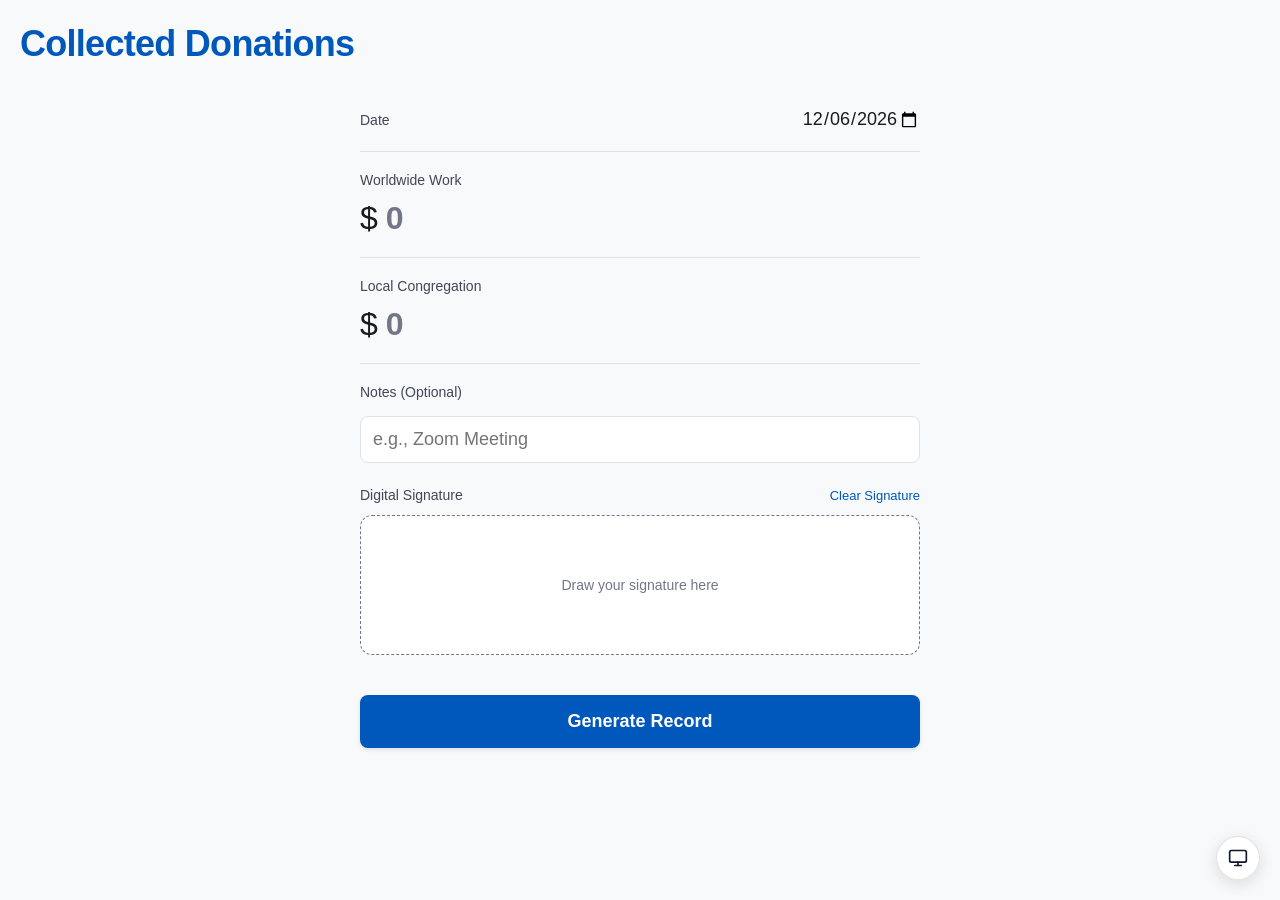
==== commit 23ec17f0: "refactor: remove svg icons from success screen and format styles" ====
--- a/index.html
+++ b/index.html
@@ -80,12 +80,7 @@
 
     <!-- Success Screen -->
     <div class="container" id="resultContainer">
-        <div class="success-icon-circle">
-            <svg xmlns="http://www.w3.org/2000/svg" width="1.6em" height="1.6em" viewBox="0 0 24 24">
-                <path d="M0 0h24v24H0z" fill="none" />
-                <path fill="none" stroke="#0058bc" stroke-linecap="round" stroke-linejoin="round" stroke-width="2" d="M12 11.5V20m0 0l3-3m-3 3l-3-3M8 7.036a3.5 3.5 0 0 1 1.975.99M17.5 14c1.519 0 2.5-1.231 2.5-2.75a2.75 2.75 0 0 0-2.016-2.65A5 5 0 0 0 8.37 7.108a3.5 3.5 0 0 0-1.87 6.746" />
-            </svg>
-        </div>
+
 
         <h3 class="success-title">Step 2: Save Image</h3>
 
@@ -102,11 +97,9 @@
 
         <!-- Blue Info Banner -->
         <div class="instruction-box">
-            <svg viewBox="0 0 24 24">
-                <path d="M12 2C6.48 2 2 6.48 2 12s4.48 10 10 10 10-4.48 10-10S17.52 2 12 2zm1 15h-2v-6h2v6zm0-8h-2V7h2v2z" />
-            </svg>
             <div>
-                <strong>Download instructions:</strong> Press and hold your finger directly on any of the white part of the image below, then tap <strong>"Save to Photos"</strong>.
+                <strong>Download instructions:</strong> Press and hold your finger directly on any of the white part of
+                the image below, then tap <strong>"Save to Photos"</strong>.
             </div>
         </div>
 
@@ -118,7 +111,8 @@
         <!-- Step 3 Instruction Footer -->
         <div class="step3-footer">
             <strong>Step 3: Send or Upload</strong><br>
-            Now, go to <strong>JW accounting</strong> > Add Activity > Collected Contributions and upload the image you just saved or email/text it to your accounts servant.
+            Now, go to <strong>JW accounting</strong> > Add Activity > Collected Contributions and upload the image you
+            just saved or email/text it to your accounts servant.
         </div>
 
         <button class="btn-secondary" onclick="resetForm()">Create Another</button>
--- a/css/styles.css
+++ b/css/styles.css
@@ -77,19 +77,22 @@
    2. APPLICATION STYLING
    ========================================== */
 
-body { 
-  font-family: var(--font-system); 
-  margin: 0; 
-  padding: 0 0 80px 0; 
-  background-color: var(--bg-body); 
-  color: var(--text-primary); 
+body {
+  font-family: var(--font-system);
+  margin: 0;
+  padding: 0 0 80px 0;
+  background-color: var(--bg-body);
+  color: var(--text-primary);
   touch-action: manipulation;
   min-height: 100vh;
   display: flex;
   flex-direction: column;
   transition: background-color 0.2s ease, color 0.2s ease;
 }
-* { box-sizing: border-box; }
+
+* {
+  box-sizing: border-box;
+}
 
 /* Top Header */
 header {
@@ -97,6 +100,7 @@
   background-color: var(--bg-body);
   transition: background-color 0.2s ease;
 }
+
 header h1 {
   font-family: var(--font-system);
   font-size: 36px;
@@ -125,6 +129,7 @@
   gap: 12px;
   transition: border-color 0.2s ease;
 }
+
 .row-horizontal {
   display: flex;
   flex-direction: row;
@@ -144,7 +149,8 @@
 }
 
 /* Inputs */
-input[type="date"], input[type="text"] {
+input[type="date"],
+input[type="text"] {
   width: 100%;
   font-family: var(--font-system);
   font-size: 18px;
@@ -157,6 +163,7 @@
   appearance: none;
   transition: color 0.2s ease;
 }
+
 input[type="text"] {
   background: var(--input-bg);
   border: 1px solid var(--input-border);
@@ -165,7 +172,10 @@
   margin-top: 4px;
   transition: background-color 0.2s ease, border-color 0.2s ease, color 0.2s ease;
 }
-input[type="date"] { text-align: right; }
+
+input[type="date"] {
+  text-align: right;
+}
 
 /* Huge Money Inputs */
 .money-group {
@@ -173,13 +183,15 @@
   align-items: center;
   gap: 8px;
 }
+
 .money-group span {
   font-family: var(--font-system);
   font-size: 32px;
-  font-weight: 700;
-  color: var(--text-primary);
-  transition: color 0.2s ease;
-}
+  font-weight: 300;
+  color: var(--text-primary);
+  transition: color 0.2s ease;
+}
+
 .money-group input {
   font-family: var(--font-system);
   font-size: 32px;
@@ -194,7 +206,11 @@
   appearance: none;
   transition: color 0.2s ease;
 }
-.money-group input::placeholder { color: var(--text-muted); font-weight: 600; }
+
+.money-group input::placeholder {
+  color: var(--text-muted);
+  font-weight: 600;
+}
 
 /* Signature Area */
 .sig-container {
@@ -202,12 +218,14 @@
   flex-direction: column;
   padding: 24px 0;
 }
+
 .sig-header {
   display: flex;
   justify-content: space-between;
   align-items: center;
   margin-bottom: 12px;
 }
+
 .btn-clear {
   color: var(--primary-color);
   background: transparent;
@@ -218,6 +236,7 @@
   padding: 0;
   transition: color 0.2s ease;
 }
+
 .canvas-wrapper {
   position: relative;
   width: 100%;
@@ -232,6 +251,7 @@
   touch-action: none;
   transition: background-color 0.2s ease, border-color 0.2s ease;
 }
+
 .canvas-placeholder {
   position: absolute;
   color: var(--canvas-placeholder);
@@ -240,6 +260,7 @@
   user-select: none;
   transition: color 0.2s ease;
 }
+
 canvas {
   position: absolute;
   top: 0;
@@ -262,13 +283,17 @@
   border: none;
   margin-top: 16px;
   cursor: pointer;
-  box-shadow: 0 2px 4px rgba(0,0,0,0.1);
+  box-shadow: 0 2px 4px rgba(0, 0, 0, 0.1);
   transition: opacity 0.2s, background-color 0.2s ease;
 }
+
 .btn-submit:hover {
   background: var(--btn-submit-hover);
 }
-.btn-submit:active { opacity: 0.8; }
+
+.btn-submit:active {
+  opacity: 0.8;
+}
 
 .btn-secondary {
   width: 100%;
@@ -284,10 +309,17 @@
   cursor: pointer;
   transition: background 0.15s, color 0.2s ease, border-color 0.2s ease;
 }
-.btn-secondary:active { background: var(--secondary-btn-active); }
+
+.btn-secondary:active {
+  background: var(--secondary-btn-active);
+}
 
 /* Success Screen Elegant Layout */
-#resultContainer { display: none; text-align: center; padding-top: 24px;}
+#resultContainer {
+  display: none;
+  text-align: center;
+  padding-top: 24px;
+}
 
 .success-icon-circle {
   display: flex;
@@ -295,6 +327,7 @@
   justify-content: center;
   margin: 0 auto 6px auto;
 }
+
 .success-icon-circle svg {
   width: 54px;
   height: 54px;
@@ -302,12 +335,12 @@
   transition: stroke 0.2s ease;
 }
 
-.success-title { 
-  font-family: var(--font-system); 
-  font-size: 32px; 
-  color: var(--primary-color); 
-  margin: 0 0 24px 0; 
-  font-weight: 700; 
+.success-title {
+  font-family: var(--font-system);
+  font-size: 32px;
+  color: var(--primary-color);
+  margin: 0 0 24px 0;
+  font-weight: 700;
   letter-spacing: -0.01em;
   transition: color 0.2s ease;
 }
@@ -324,6 +357,7 @@
   -webkit-backdrop-filter: blur(12px);
   transition: background-color 0.2s ease, border-color 0.2s ease;
 }
+
 .card-label {
   font-size: 11px;
   font-weight: 600;
@@ -334,6 +368,7 @@
   margin-bottom: 4px;
   transition: color 0.2s ease;
 }
+
 .card-total {
   font-family: var(--font-system);
   font-size: 36px;
@@ -342,6 +377,7 @@
   margin: 0;
   transition: color 0.2s ease;
 }
+
 .badge {
   display: inline-flex;
   align-items: center;
@@ -356,6 +392,7 @@
   margin-top: 12px;
   transition: background-color 0.2s ease, border-color 0.2s ease, color 0.2s ease;
 }
+
 .badge-divider {
   width: 1px;
   height: 12px;
@@ -379,6 +416,7 @@
   color: var(--text-secondary);
   transition: background-color 0.2s ease, border-color 0.2s ease, color 0.2s ease;
 }
+
 .instruction-box svg {
   width: 20px;
   height: 20px;
@@ -387,7 +425,11 @@
   margin-top: 2px;
   transition: fill 0.2s ease;
 }
-.instruction-box strong { color: var(--text-primary); transition: color 0.2s ease; }
+
+.instruction-box strong {
+  color: var(--text-primary);
+  transition: color 0.2s ease;
+}
 
 /* Receipt container styling */
 .receipt-container {
@@ -401,6 +443,7 @@
   background: var(--input-bg);
   transition: border-color 0.2s ease, background-color 0.2s ease;
 }
+
 #finalImage {
   width: 100%;
   height: auto;
@@ -422,6 +465,7 @@
   margin-bottom: 24px;
   transition: color 0.2s ease;
 }
+
 .step3-footer strong {
   color: var(--text-primary);
   transition: color 0.2s ease;
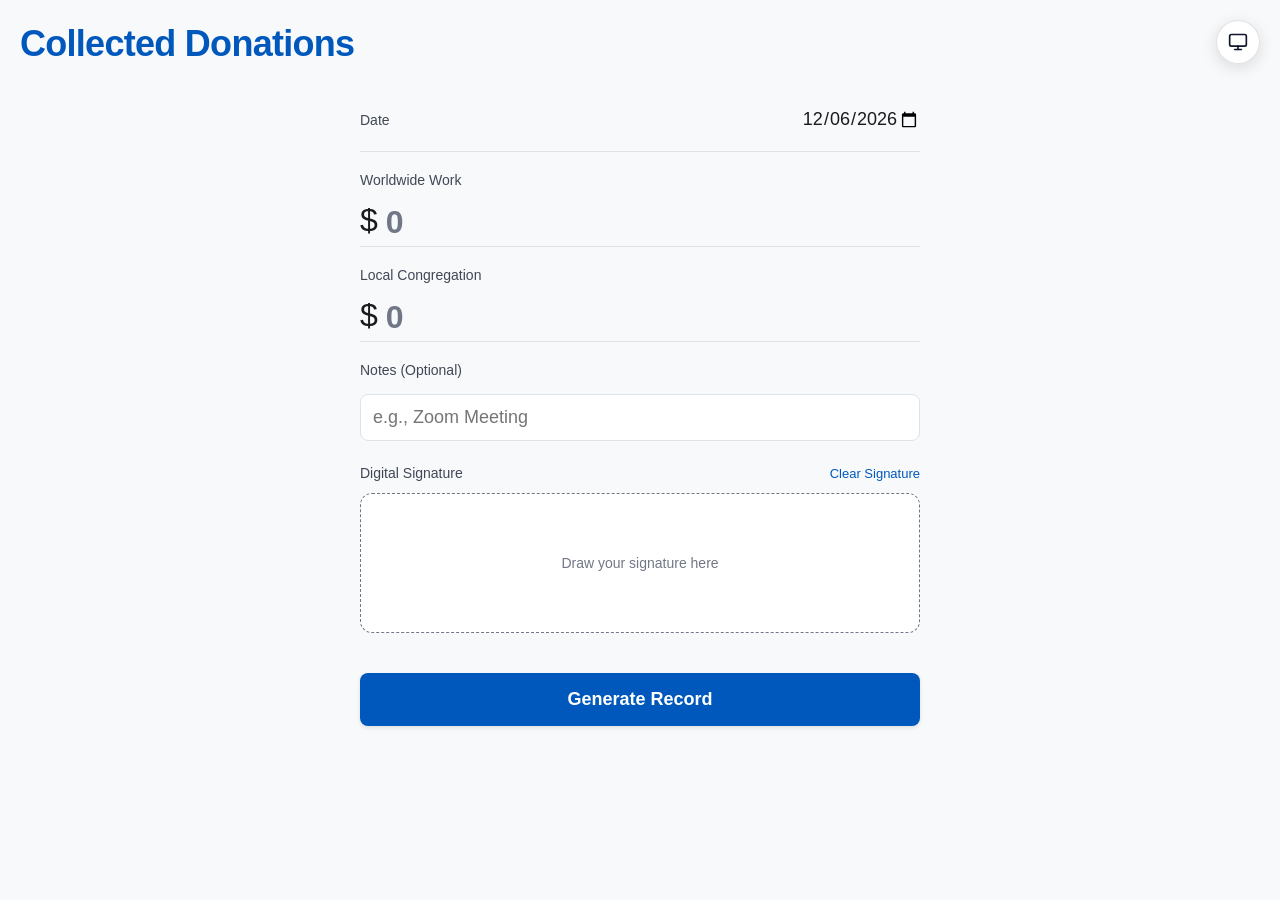
==== commit 7c2db8a3: "fix: enable decimal keypad on donation inputs while keeping placeholder 0 - Change wwInput and local" ====
--- a/index.html
+++ b/index.html
@@ -43,7 +43,7 @@
                 <label>Worldwide Work</label>
                 <div class="money-group">
                     <span>$</span>
-                    <input type="tel" id="wwInput" placeholder="0">
+                    <input type="text" inputmode="decimal" id="wwInput" placeholder="0">
                 </div>
             </div>
 
@@ -52,7 +52,7 @@
                 <label>Local Congregation</label>
                 <div class="money-group">
                     <span>$</span>
-                    <input type="tel" id="localInput" placeholder="0">
+                    <input type="text" inputmode="decimal" id="localInput" placeholder="0">
                 </div>
             </div>
 
--- a/css/styles.css
+++ b/css/styles.css
@@ -80,7 +80,7 @@
 body {
   font-family: var(--font-system);
   margin: 0;
-  padding: 0 0 80px 0;
+  padding: 0 0 10px 0;
   background-color: var(--bg-body);
   color: var(--text-primary);
   touch-action: manipulation;
@@ -105,7 +105,7 @@
   font-family: var(--font-system);
   font-size: 36px;
   line-height: 40px;
-  font-weight: 700;
+  font-weight: 600;
   color: var(--primary-color);
   margin: 0;
   letter-spacing: -0.02em;
@@ -124,7 +124,7 @@
 .row {
   display: flex;
   flex-direction: column;
-  padding: 20px 0;
+  padding: 20px 0 5px 0;
   border-bottom: 1px solid var(--border-color);
   gap: 12px;
   transition: border-color 0.2s ease;
